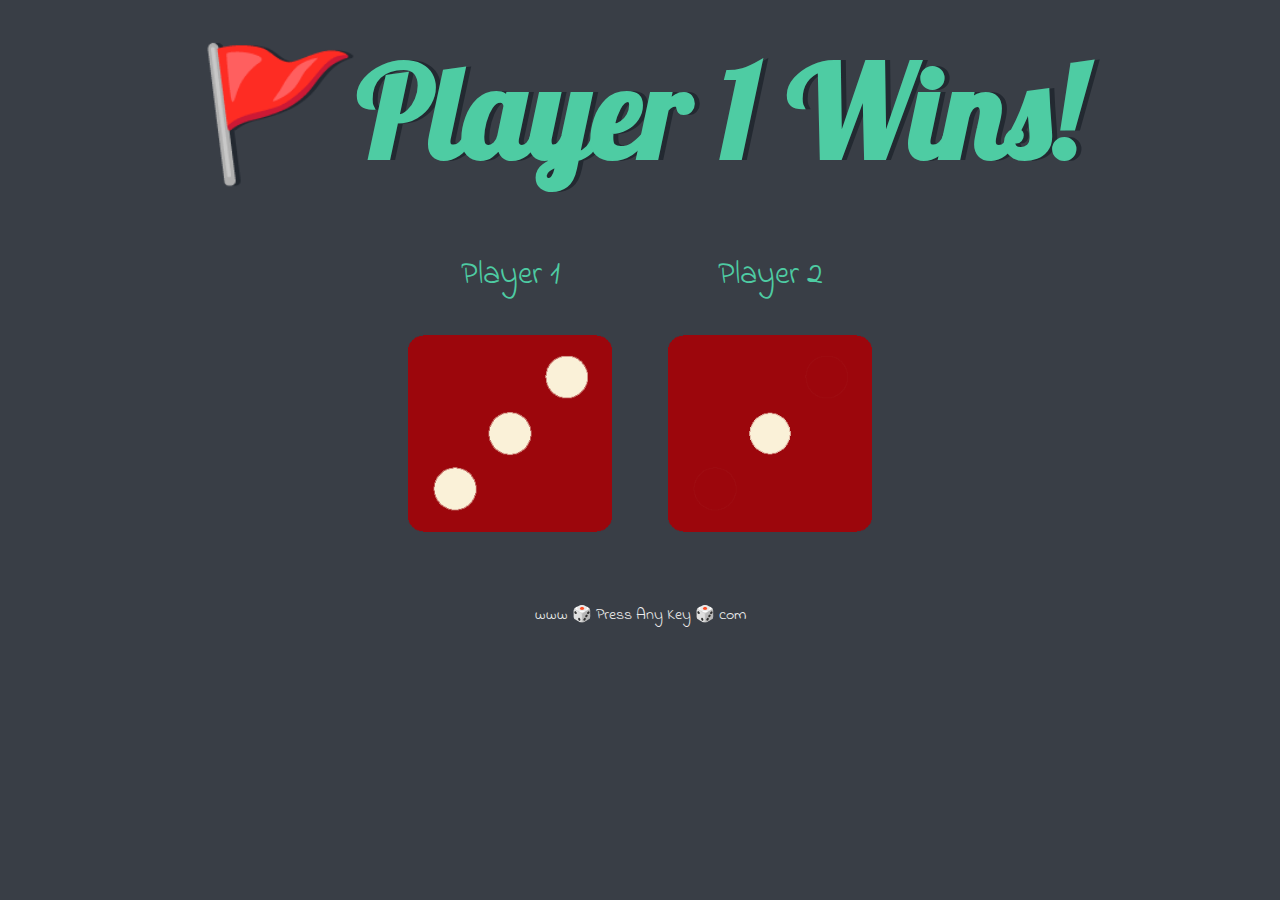
==== dicee.html @ 7096fd8a "Initial Commit" ====
<!DOCTYPE html>
<html lang="en" dir="ltr">

<head>
  <meta charset="utf-8">
  <title>Dicee</title>
  <!-- Stylesheet -->
  <link rel="stylesheet" href="styles.css">
  <!-- Google Fonts -->
  <link href="https://fonts.googleapis.com/css?family=Indie+Flower|Lobster" rel="stylesheet">
  <!-- Script -->
  <script defer src="index.js" charset="utf-8"></script>
</head>

<body>

  <div class="container">
    <h1>Refresh Me</h1>

    <div class="dice">
      <p>Player 1</p>
      <img class="img1" src="images/dice6.png">
    </div>

    <div class="dice">
      <p>Player 2</p>
      <img class="img2" src="images/dice6.png">
    </div>

  </div>

</body>

<footer>
  www 🎲 Press Any Key 🎲 com
</footer>

</html>
---- styles.css ----
body {
  background-color: #393e46;
}

h1 {
  margin: 30px;
  font-family: "Lobster", cursive;
  text-shadow: 5px 0 #232931;
  font-size: 8rem;
  color: #4ecca3;
}

p {
  font-size: 2rem;
  color: #4ecca3;
  font-family: "Indie Flower", cursive;
}

img {
  width: 80%;
}

footer {
  margin-top: 5%;
  color: #eeeeee;
  text-align: center;
  font-family: "Indie Flower", cursive;
}

.container {
  text-align: center;
  margin: auto;
}

.dice {
  display: inline-block;
}
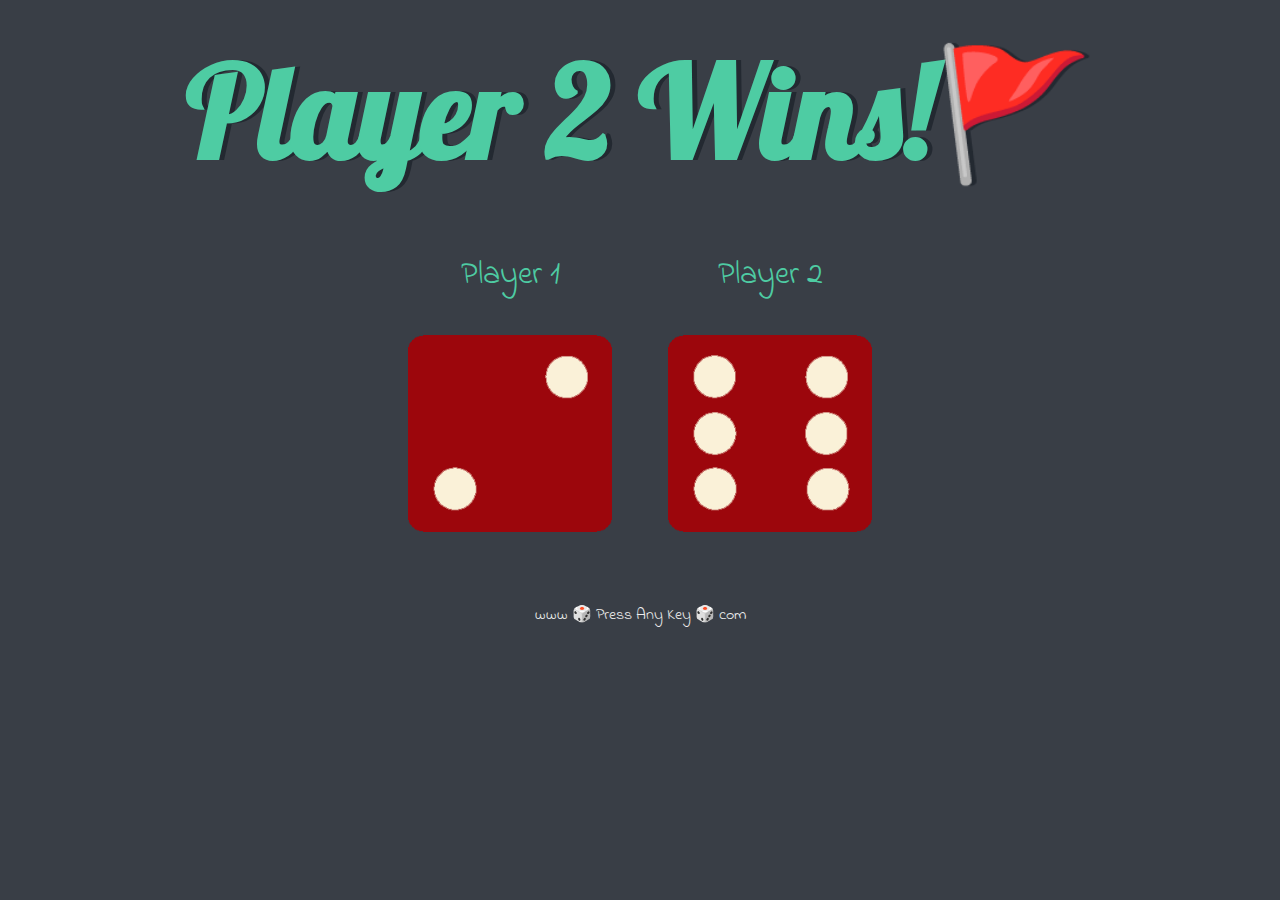
==== commit 6bf33231: "Create css folder" ====
--- a/dicee.html
+++ b/dicee.html
@@ -5,7 +5,7 @@
   <meta charset="utf-8">
   <title>Dicee</title>
   <!-- Stylesheet -->
-  <link rel="stylesheet" href="styles.css">
+  <link rel="stylesheet" href="./css/styles.css">
   <!-- Google Fonts -->
   <link href="https://fonts.googleapis.com/css?family=Indie+Flower|Lobster" rel="stylesheet">
   <!-- Script -->
--- a/css/styles.css
+++ b/css/styles.css
@@ -0,0 +1,37 @@
+body {
+  background-color: #393e46;
+}
+
+h1 {
+  margin: 30px;
+  font-family: "Lobster", cursive;
+  text-shadow: 5px 0 #232931;
+  font-size: 8rem;
+  color: #4ecca3;
+}
+
+p {
+  font-size: 2rem;
+  color: #4ecca3;
+  font-family: "Indie Flower", cursive;
+}
+
+img {
+  width: 80%;
+}
+
+footer {
+  margin-top: 5%;
+  color: #eeeeee;
+  text-align: center;
+  font-family: "Indie Flower", cursive;
+}
+
+.container {
+  text-align: center;
+  margin: auto;
+}
+
+.dice {
+  display: inline-block;
+}
